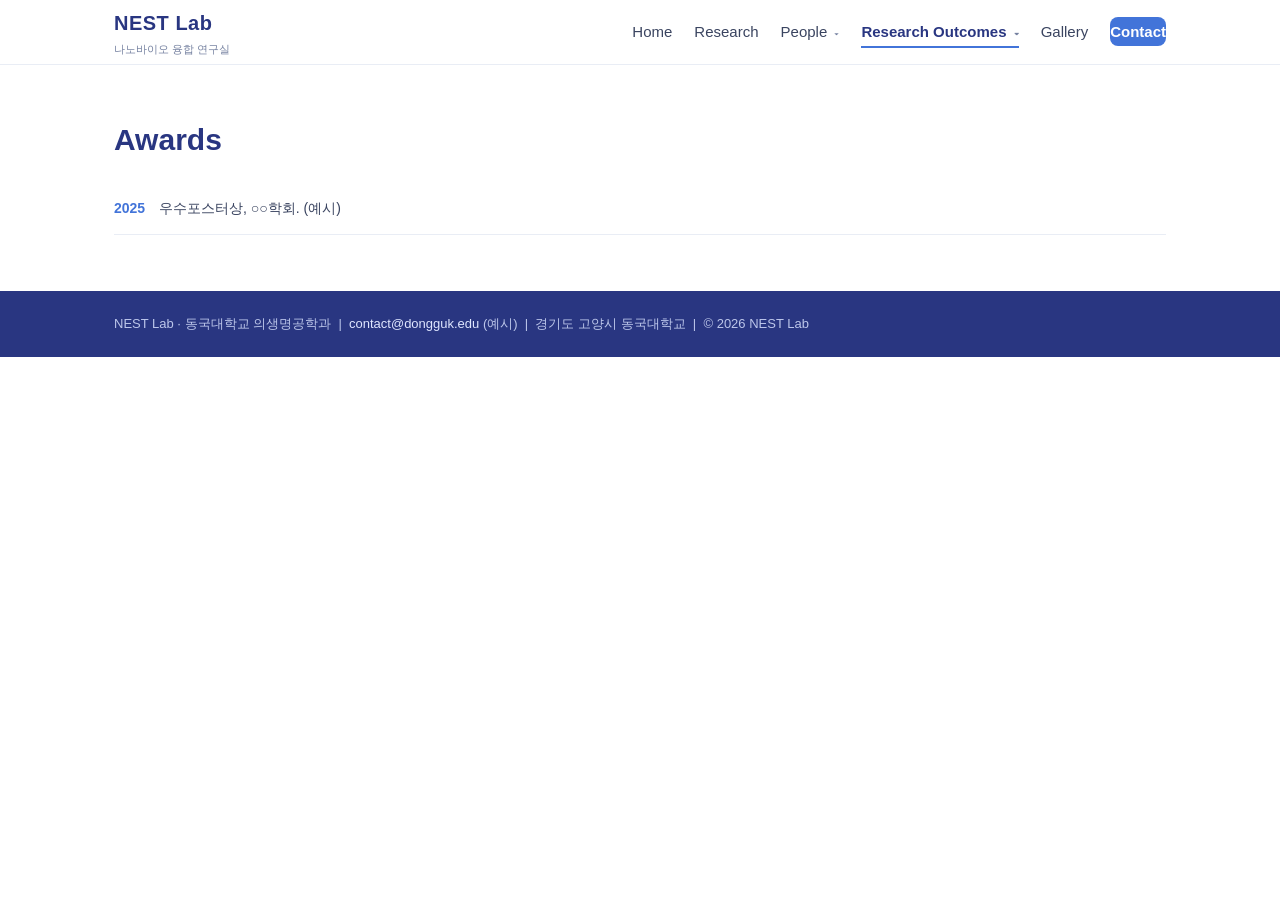
==== awards.html @ d7f4cd86 "feat: research outcomes pages" ====
<!DOCTYPE html>
<html lang="ko">
<head>
  <meta charset="UTF-8">
  <meta name="viewport" content="width=device-width, initial-scale=1">
  <title>Awards · NEST Lab</title>
  <link rel="stylesheet" href="assets/css/style.css">
</head>
<body>
  <header class="site-header" id="site-header"></header>
  <main>
    <section class="section"><div class="container">
      <h1 class="page-title reveal">Awards</h1>
      <ul class="list reveal">
        <li><span class="year">2025</span> 우수포스터상, ○○학회. (예시)</li>
      </ul>
    </div></section>
  </main>
  <footer class="site-footer" id="site-footer"></footer>
  <script src="assets/js/main.js"></script>
</body>
</html>
---- assets/css/style.css ----
/* ===== 팔레트 & 토큰 ===== */
:root{
  --navy:#293681; --blue:#4274D9; --sky:#95CCDD; --tint:#D0E7E6;
  --ink:#3a4460; --muted:#7581a0; --line:#e9edf5; --bg:#ffffff;
  --maxw:1100px; --radius:10px;
  --shadow:0 8px 30px rgba(41,54,129,.10);
  --font:"Pretendard","Noto Sans KR",-apple-system,"Segoe UI",sans-serif;
}
*{box-sizing:border-box;margin:0;padding:0}
html{scroll-behavior:smooth}
body{font-family:var(--font);color:var(--ink);background:var(--bg);line-height:1.7;-webkit-font-smoothing:antialiased}
a{color:inherit;text-decoration:none}
img{max-width:100%;display:block}
.container{max-width:var(--maxw);margin:0 auto;padding:0 24px}
.section{padding:56px 0}
.label{font-size:12px;letter-spacing:1.5px;font-weight:700;color:var(--muted)}
h1,h2,h3{color:var(--navy);line-height:1.25}
.page-title{font-size:30px;font-weight:800;margin-bottom:24px}

/* ===== 헤더 ===== */
.site-header{position:sticky;top:0;z-index:50;background:rgba(255,255,255,.92);
  backdrop-filter:blur(6px);border-bottom:1px solid var(--line);transition:box-shadow .25s}
.site-header.scrolled{box-shadow:0 4px 18px rgba(41,54,129,.08)}
.nav{display:flex;align-items:center;justify-content:space-between;height:64px}
.brand{font-size:20px;font-weight:800;color:var(--navy);letter-spacing:.5px}
.brand small{display:block;font-size:11px;font-weight:500;color:var(--muted);letter-spacing:0}
.menu{display:flex;align-items:center;gap:22px;font-size:15px}
.menu>li{position:relative;list-style:none}
.menu a{color:var(--ink);padding:6px 0;transition:color .15s}
.menu a:hover,.menu a.active{color:var(--navy);font-weight:700}
.menu a.active{border-bottom:2px solid var(--blue)}
.btn-contact{background:var(--blue);color:#fff!important;padding:8px 16px;border-radius:8px;font-weight:600}
.btn-contact:hover{background:var(--navy)}
.caret{font-size:10px;margin-left:3px;color:var(--muted)}

/* 드롭다운 (데스크톱: hover) */
.dropdown>.submenu{position:absolute;top:100%;left:0;min-width:190px;background:#fff;
  border:1px solid var(--line);border-radius:10px;box-shadow:var(--shadow);padding:6px 0;
  opacity:0;visibility:hidden;transform:translateY(6px);transition:all .18s;list-style:none}
.dropdown:hover>.submenu{opacity:1;visibility:visible;transform:translateY(0)}
.submenu a{display:block;padding:9px 16px;font-size:14px}
.submenu a:hover{background:var(--tint);color:var(--navy)}

/* 햄버거 (모바일에서만 표시) */
.hamburger{display:none;flex-direction:column;gap:5px;background:none;border:0;cursor:pointer;padding:6px}
.hamburger span{width:24px;height:2px;background:var(--navy);transition:.25s}

/* ===== 히어로 ===== */
.hero{background:linear-gradient(135deg,var(--tint),#eaf4f4 55%,#fff);padding:64px 0 48px}
.hero .eyebrow{color:var(--blue);font-weight:700;letter-spacing:1.5px;font-size:13px}
.hero h1{font-size:36px;font-weight:800;margin:12px 0}
.hero p{max-width:620px;color:var(--ink);font-size:16px}
.hero .cta{margin-top:22px;display:flex;gap:10px;flex-wrap:wrap}
.btn{display:inline-block;padding:11px 20px;border-radius:8px;font-weight:600;font-size:14px}
.btn-primary{background:var(--navy);color:#fff}
.btn-ghost{color:var(--blue);font-weight:700}

/* ===== 카드 그리드(연구 요약/연구주제) ===== */
.grid-3{display:grid;grid-template-columns:repeat(3,1fr);gap:18px}
.card{background:var(--tint);border-radius:var(--radius);padding:18px}
.card .dot{width:30px;height:30px;background:var(--blue);border-radius:8px}
.card h3{font-size:15px;margin:10px 0 4px}
.card p{font-size:13px;color:var(--ink)}

/* 연구 주제 상세(이미지 3장 + 캡션) */
.topic{padding:28px 0;border-top:1px solid var(--line)}
.topic h2{font-size:20px}
.topic .desc{color:var(--ink);font-size:14px;margin:6px 0 16px;max-width:760px}
.thumbs{display:grid;grid-template-columns:repeat(3,1fr);gap:16px}
.thumb figure{margin:0}
.thumb .ph{aspect-ratio:4/3;background:linear-gradient(160deg,var(--sky),var(--tint));
  border-radius:8px;display:flex;align-items:center;justify-content:center;color:var(--blue);font-size:13px}
.thumb figcaption{text-align:center;color:var(--navy);font-weight:600;font-size:13px;margin-top:8px}

/* ===== People ===== */
.pi{display:flex;gap:24px;align-items:center;flex-wrap:wrap}
.pi .photo{width:130px;height:165px;border-radius:10px;flex-shrink:0;
  background:linear-gradient(160deg,var(--sky),var(--tint));display:flex;align-items:center;justify-content:center;color:var(--blue);font-size:12px}
.pi h3{font-size:22px}
.pi .role{color:var(--ink);font-size:14px;margin-top:4px}
.members{display:grid;grid-template-columns:repeat(4,1fr);gap:18px;margin-top:16px}
.member .photo{aspect-ratio:1/1;background:var(--tint);border-radius:10px}
.member .name{font-weight:700;color:var(--navy);font-size:14px;margin-top:8px}
.member .pos{font-size:12px;color:var(--muted)}
.placeholder-box{border:1.5px dashed #cdd6e8;border-radius:10px;padding:16px 18px;color:var(--muted);font-size:14px}

/* ===== Outcomes 목록 ===== */
.list{list-style:none}
.list li{padding:14px 0;border-bottom:1px solid var(--line);font-size:14px}
.list .year{color:var(--blue);font-weight:700;margin-right:10px}

/* ===== Gallery ===== */
.gyear{font-size:26px;font-weight:800;margin:8px 0 20px}
.gallery{display:grid;grid-template-columns:repeat(3,1fr);gap:22px}
.gallery figure{margin:0;overflow:hidden;border-radius:8px}
.gallery .ph{aspect-ratio:4/3;background:linear-gradient(160deg,var(--sky),var(--tint));
  display:flex;align-items:center;justify-content:center;color:var(--blue);
  transition:transform .3s}
.gallery figure:hover .ph{transform:scale(1.06)}
.gallery figcaption{text-align:center;color:var(--navy);font-weight:700;font-size:13px;margin-top:10px}

/* ===== Contact ===== */
.contact-grid{display:grid;grid-template-columns:1fr 1fr;gap:30px}
.contact-grid .row{margin-bottom:14px}
.contact-grid .k{font-size:12px;color:var(--muted);letter-spacing:1px}
.contact-grid .v{font-size:15px;color:var(--navy);font-weight:600}
.map-ph{background:var(--tint);border-radius:10px;min-height:240px;display:flex;align-items:center;justify-content:center;color:var(--blue)}

/* ===== 푸터 ===== */
.site-footer{background:var(--navy);color:#bcc6ea;font-size:13px}
.site-footer .container{padding-top:22px;padding-bottom:22px}
.site-footer a{color:#dfe6ff}

/* ===== 은은한 애니메이션 ===== */
.reveal{opacity:0;transform:translateY(18px);transition:opacity .6s ease,transform .6s ease}
.reveal.visible{opacity:1;transform:none}
@media (prefers-reduced-motion:reduce){.reveal{opacity:1;transform:none;transition:none}}

/* ===== 반응형 (모바일 ≤820px) ===== */
@media (max-width:820px){
  .hamburger{display:flex}
  .menu{position:fixed;inset:64px 0 auto 0;flex-direction:column;align-items:stretch;gap:0;
    background:#fff;border-bottom:1px solid var(--line);padding:8px 0;
    max-height:0;overflow:hidden;transition:max-height .3s ease}
  .menu.open{max-height:80vh;overflow:auto}
  .menu>li{padding:0 24px}
  .menu>li>a{display:block;padding:12px 0}
  .btn-contact{display:inline-block;margin:8px 0}
  .dropdown>.submenu{position:static;opacity:1;visibility:visible;transform:none;
    box-shadow:none;border:0;padding:0 0 6px 12px;display:none}
  .dropdown.open>.submenu{display:block}
  .grid-3,.thumbs,.gallery{grid-template-columns:1fr}
  .members{grid-template-columns:repeat(2,1fr)}
  .contact-grid{grid-template-columns:1fr}
  .hero h1{font-size:28px}
}
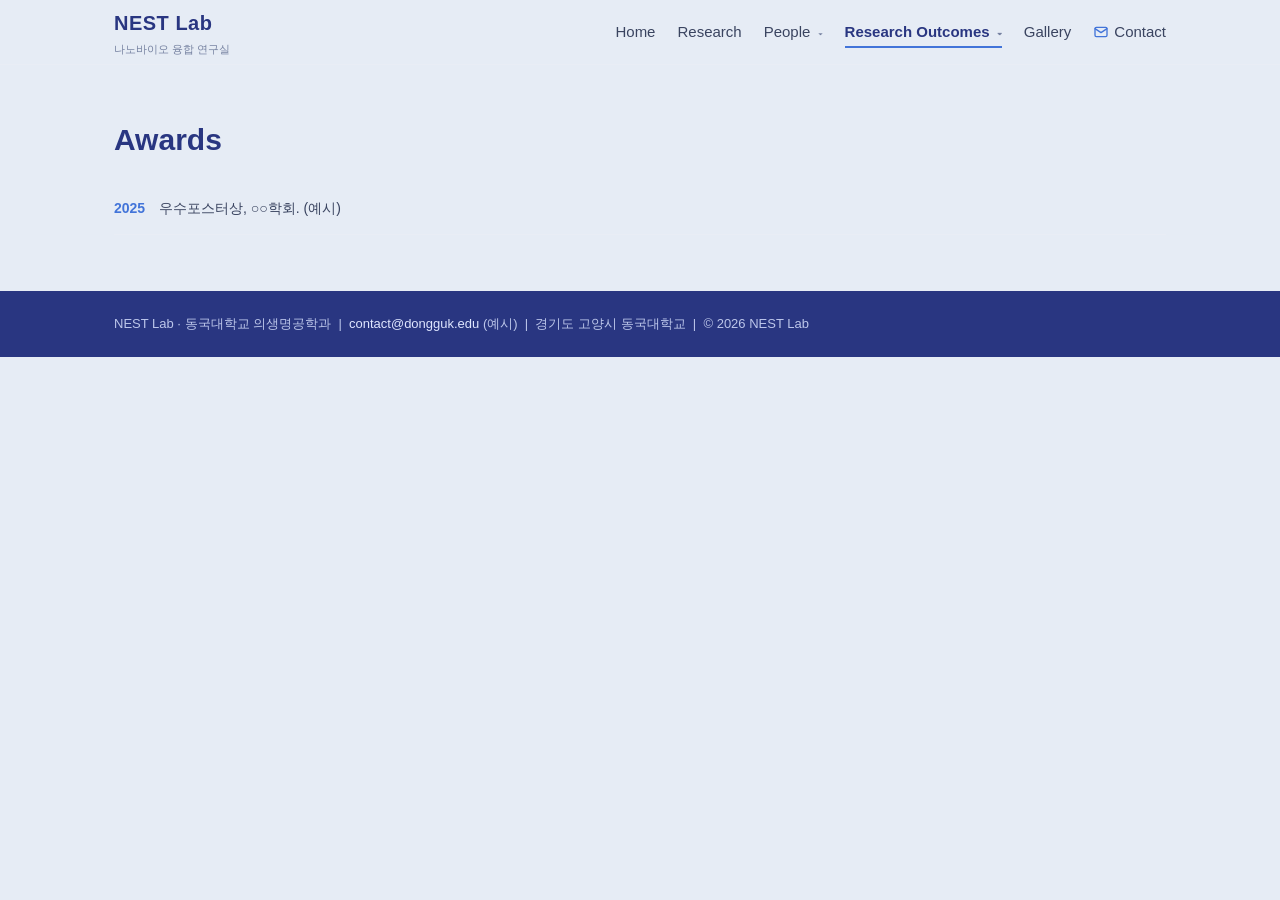
==== commit 25f29911: "feat: favicon links on all pages + organized assets/img folders" ====
--- a/awards.html
+++ b/awards.html
@@ -5,6 +5,7 @@
   <meta name="viewport" content="width=device-width, initial-scale=1">
   <title>Awards · NEST Lab</title>
   <link rel="stylesheet" href="assets/css/style.css">
+  <link rel="icon" type="image/png" href="assets/img/favicon.png">
 </head>
 <body>
   <header class="site-header" id="site-header"></header>
--- a/assets/css/style.css
+++ b/assets/css/style.css
@@ -1,7 +1,7 @@
 /* ===== 팔레트 & 토큰 ===== */
 :root{
   --navy:#293681; --blue:#4274D9; --sky:#95CCDD; --tint:#D0E7E6;
-  --ink:#3a4460; --muted:#7581a0; --line:#e9edf5; --bg:#ffffff;
+  --ink:#3a4460; --muted:#7581a0; --line:#e9edf5; --bg:#e6ecf5;
   --maxw:1100px; --radius:10px;
   --shadow:0 8px 30px rgba(41,54,129,.10);
   --font:"Pretendard","Noto Sans KR",-apple-system,"Segoe UI",sans-serif;
@@ -18,7 +18,7 @@
 .page-title{font-size:30px;font-weight:800;margin-bottom:24px}
 
 /* ===== 헤더 ===== */
-.site-header{position:sticky;top:0;z-index:50;background:rgba(255,255,255,.92);
+.site-header{position:sticky;top:0;z-index:50;background:rgba(230,236,245,.88);
   backdrop-filter:blur(6px);border-bottom:1px solid var(--line);transition:box-shadow .25s}
 .site-header.scrolled{box-shadow:0 4px 18px rgba(41,54,129,.08)}
 .nav{display:flex;align-items:center;justify-content:space-between;height:64px}
@@ -29,8 +29,8 @@
 .menu a{color:var(--ink);padding:6px 0;transition:color .15s}
 .menu a:hover,.menu a.active{color:var(--navy);font-weight:700}
 .menu a.active{border-bottom:2px solid var(--blue)}
-.btn-contact{background:var(--blue);color:#fff!important;padding:8px 16px;border-radius:8px;font-weight:600}
-.btn-contact:hover{background:var(--navy)}
+.nav-icon{width:16px;height:16px;vertical-align:-3px;margin-right:5px;stroke:var(--blue)}
+.menu a:hover .nav-icon,.menu a.active .nav-icon{stroke:var(--navy)}
 .caret{font-size:10px;margin-left:3px;color:var(--muted)}
 
 /* 드롭다운 (데스크톱: hover) */
@@ -46,7 +46,7 @@
 .hamburger span{width:24px;height:2px;background:var(--navy);transition:.25s}
 
 /* ===== 히어로 ===== */
-.hero{background:linear-gradient(135deg,var(--tint),#eaf4f4 55%,#fff);padding:64px 0 48px}
+.hero{background:linear-gradient(135deg,var(--tint),#eaf4f4 55%,var(--bg));padding:64px 0 48px}
 .hero .eyebrow{color:var(--blue);font-weight:700;letter-spacing:1.5px;font-size:13px}
 .hero h1{font-size:36px;font-weight:800;margin:12px 0}
 .hero p{max-width:620px;color:var(--ink);font-size:16px}
@@ -125,7 +125,6 @@
   .menu.open{max-height:80vh;overflow:auto}
   .menu>li{padding:0 24px}
   .menu>li>a{display:block;padding:12px 0}
-  .btn-contact{display:inline-block;margin:8px 0}
   .dropdown>.submenu{position:static;opacity:1;visibility:visible;transform:none;
     box-shadow:none;border:0;padding:0 0 6px 12px;display:none}
   .dropdown.open>.submenu{display:block}
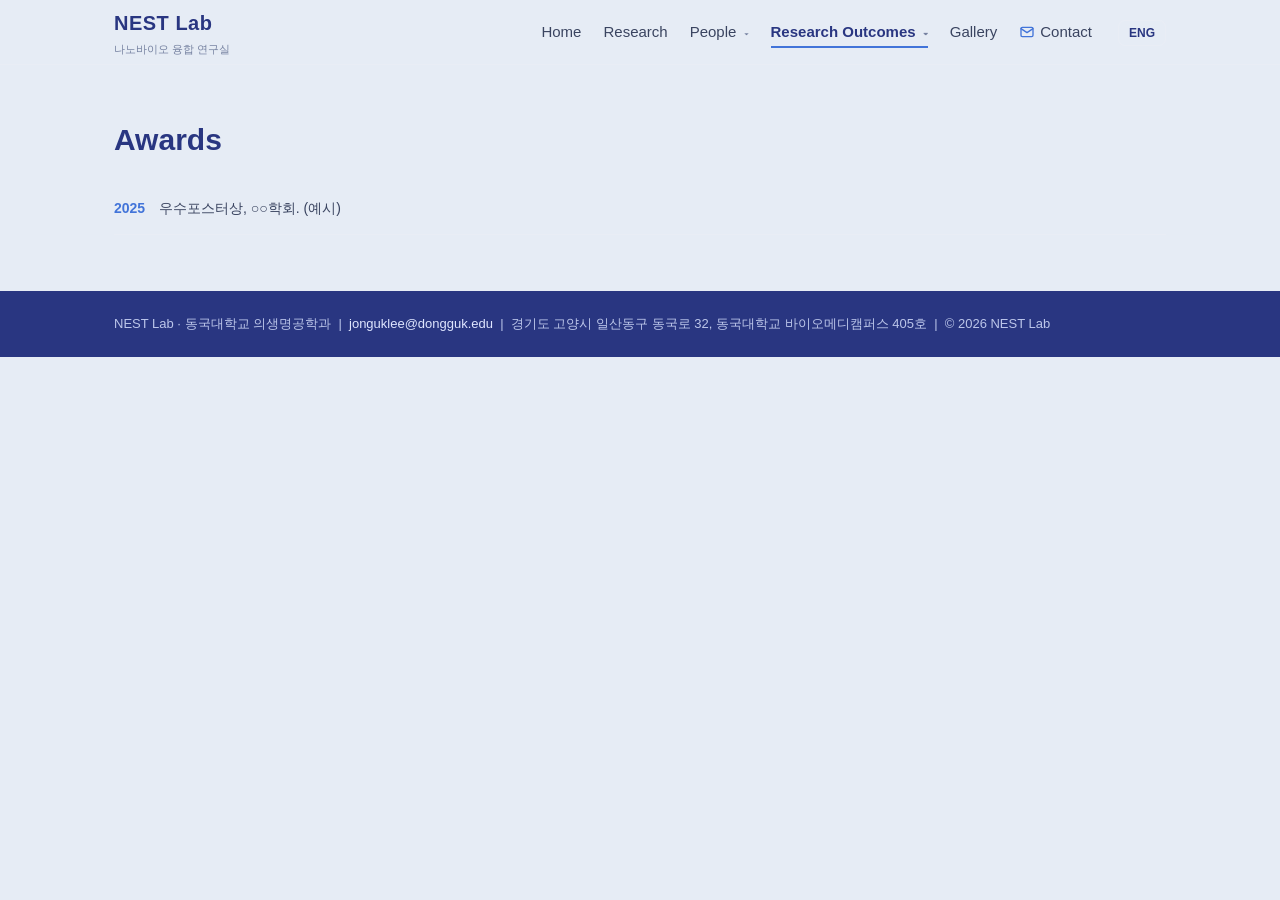
==== commit c295542b: "feat: KOR/ENG language toggle across all pages" ====
--- a/awards.html
+++ b/awards.html
@@ -5,6 +5,7 @@
   <meta name="viewport" content="width=device-width, initial-scale=1">
   <title>Awards · NEST Lab</title>
   <link rel="stylesheet" href="assets/css/style.css">
+  <link rel="icon" type="image/svg+xml" href="assets/img/favicon.svg">
   <link rel="icon" type="image/png" href="assets/img/favicon.png">
 </head>
 <body>
@@ -13,7 +14,7 @@
     <section class="section"><div class="container">
       <h1 class="page-title reveal">Awards</h1>
       <ul class="list reveal">
-        <li><span class="year">2025</span> 우수포스터상, ○○학회. (예시)</li>
+        <li><span class="year">2025</span> <span class="lang-ko">우수포스터상, ○○학회.</span><span class="lang-en">Best Poster Award, ○○ Society.</span> <span class="lang-ko">(예시)</span><span class="lang-en">(example)</span></li>
       </ul>
     </div></section>
   </main>
--- a/assets/css/style.css
+++ b/assets/css/style.css
@@ -8,7 +8,7 @@
 }
 *{box-sizing:border-box;margin:0;padding:0}
 html{scroll-behavior:smooth}
-body{font-family:var(--font);color:var(--ink);background:var(--bg);line-height:1.7;-webkit-font-smoothing:antialiased}
+body{font-family:var(--font);color:var(--ink);background:var(--bg);line-height:1.7;-webkit-font-smoothing:antialiased;word-break:keep-all;overflow-wrap:break-word}
 a{color:inherit;text-decoration:none}
 img{max-width:100%;display:block}
 .container{max-width:var(--maxw);margin:0 auto;padding:0 24px}
@@ -105,6 +105,9 @@
 .contact-grid .k{font-size:12px;color:var(--muted);letter-spacing:1px}
 .contact-grid .v{font-size:15px;color:var(--navy);font-weight:600}
 .map-ph{background:var(--tint);border-radius:10px;min-height:240px;display:flex;align-items:center;justify-content:center;color:var(--blue)}
+.map{width:100%;min-height:300px;border:0;border-radius:10px;display:block}
+.map-link{display:inline-block;margin-top:10px;color:var(--blue);font-weight:600;font-size:13px}
+.contact-grid .v a{color:var(--blue)}
 
 /* ===== 푸터 ===== */
 .site-footer{background:var(--navy);color:#bcc6ea;font-size:13px}
@@ -133,3 +136,10 @@
   .contact-grid{grid-template-columns:1fr}
   .hero h1{font-size:28px}
 }
+
+/* ===== 언어 전환 (KOR/ENG) ===== */
+html[lang="en"] .lang-ko{display:none}
+html[lang="ko"] .lang-en{display:none}
+.lang-toggle{margin-left:4px;background:none;border:1px solid var(--line);color:var(--navy);
+  font-weight:700;font-size:12px;padding:6px 10px;border-radius:7px;cursor:pointer;font-family:inherit;line-height:1}
+.lang-toggle:hover{background:var(--tint)}
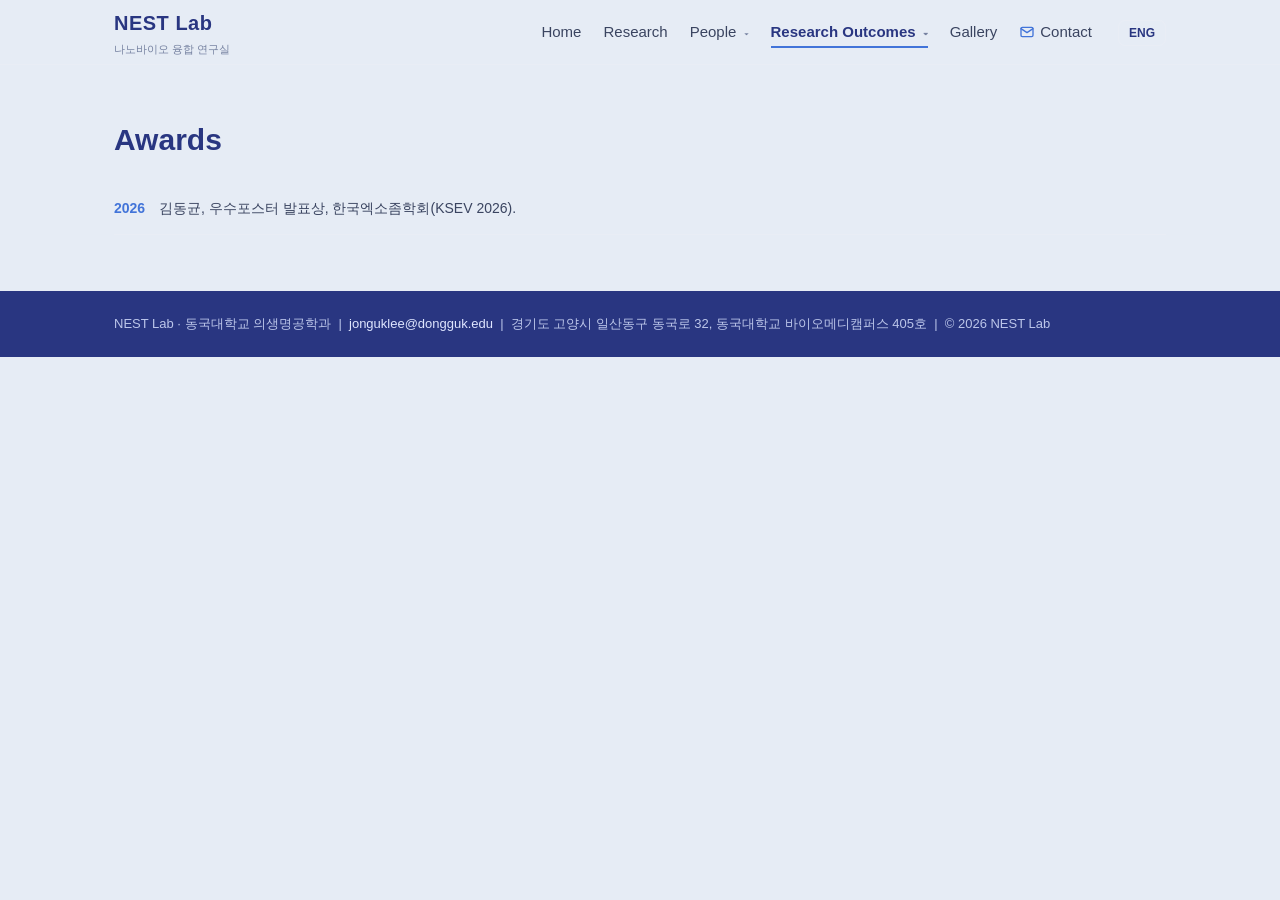
==== commit 3a7b2776: "content: KSEV 2026 poster/award, 27 publications, PI photo, gallery slider - Conferences/Awards/News" ====
--- a/awards.html
+++ b/awards.html
@@ -14,7 +14,7 @@
     <section class="section"><div class="container">
       <h1 class="page-title reveal">Awards</h1>
       <ul class="list reveal">
-        <li><span class="year">2025</span> <span class="lang-ko">우수포스터상, ○○학회.</span><span class="lang-en">Best Poster Award, ○○ Society.</span> <span class="lang-ko">(예시)</span><span class="lang-en">(example)</span></li>
+        <li><span class="year">2026</span> <span class="lang-ko">김동균, 우수포스터 발표상, 한국엑소좀학회(KSEV 2026).</span><span class="lang-en">Dong Gyun Kim, Best Poster Presentation Award, KSEV 2026.</span></li>
       </ul>
     </div></section>
   </main>
--- a/assets/css/style.css
+++ b/assets/css/style.css
@@ -21,7 +21,7 @@
 .site-header{position:sticky;top:0;z-index:50;background:rgba(230,236,245,.88);
   backdrop-filter:blur(6px);border-bottom:1px solid var(--line);transition:box-shadow .25s}
 .site-header.scrolled{box-shadow:0 4px 18px rgba(41,54,129,.08)}
-.nav{display:flex;align-items:center;justify-content:space-between;height:64px}
+.nav{display:flex;align-items:center;justify-content:space-between;min-height:64px}
 .brand{font-size:20px;font-weight:800;color:var(--navy);letter-spacing:.5px}
 .brand small{display:block;font-size:11px;font-weight:500;color:var(--muted);letter-spacing:0}
 .menu{display:flex;align-items:center;gap:22px;font-size:15px}
@@ -82,6 +82,7 @@
 .member .photo{aspect-ratio:1/1;background:var(--tint);border-radius:10px}
 .member .name{font-weight:700;color:var(--navy);font-size:14px;margin-top:8px}
 .member .pos{font-size:12px;color:var(--muted)}
+.photo img{width:100%;height:100%;object-fit:cover;border-radius:10px}
 .placeholder-box{border:1.5px dashed #cdd6e8;border-radius:10px;padding:16px 18px;color:var(--muted);font-size:14px}
 
 /* ===== Outcomes 목록 ===== */
@@ -97,6 +98,16 @@
   display:flex;align-items:center;justify-content:center;color:var(--blue);
   transition:transform .3s}
 .gallery figure:hover .ph{transform:scale(1.06)}
+.gallery img{aspect-ratio:4/3;width:100%;object-fit:cover;transition:transform .3s}
+.gallery figure:hover img{transform:scale(1.06)}
+.slides{position:relative}
+.slides .track{display:flex;overflow-x:auto;scroll-snap-type:x mandatory;scrollbar-width:none}
+.slides .track::-webkit-scrollbar{display:none}
+.slides img{flex:0 0 100%;scroll-snap-align:start}
+.slides button{position:absolute;top:50%;transform:translateY(-50%);width:32px;height:32px;border:0;border-radius:50%;
+  background:rgba(255,255,255,.85);color:var(--navy);font-size:20px;line-height:1;cursor:pointer}
+.slides .prev{left:8px}
+.slides .next{right:8px}
 .gallery figcaption{text-align:center;color:var(--navy);font-weight:700;font-size:13px;margin-top:10px}
 
 /* ===== Contact ===== */
@@ -121,8 +132,8 @@
 
 /* ===== 반응형 (모바일 ≤820px) ===== */
 @media (max-width:820px){
-  .hamburger{display:flex}
-  .menu{position:fixed;inset:64px 0 auto 0;flex-direction:column;align-items:stretch;gap:0;
+  .hamburger{display:flex;position:absolute;top:16px;right:24px}
+  .menu{position:absolute;top:100%;left:0;right:0;flex-direction:column;align-items:stretch;gap:0;
     background:#fff;border-bottom:1px solid var(--line);padding:8px 0;
     max-height:0;overflow:hidden;transition:max-height .3s ease}
   .menu.open{max-height:80vh;overflow:auto}
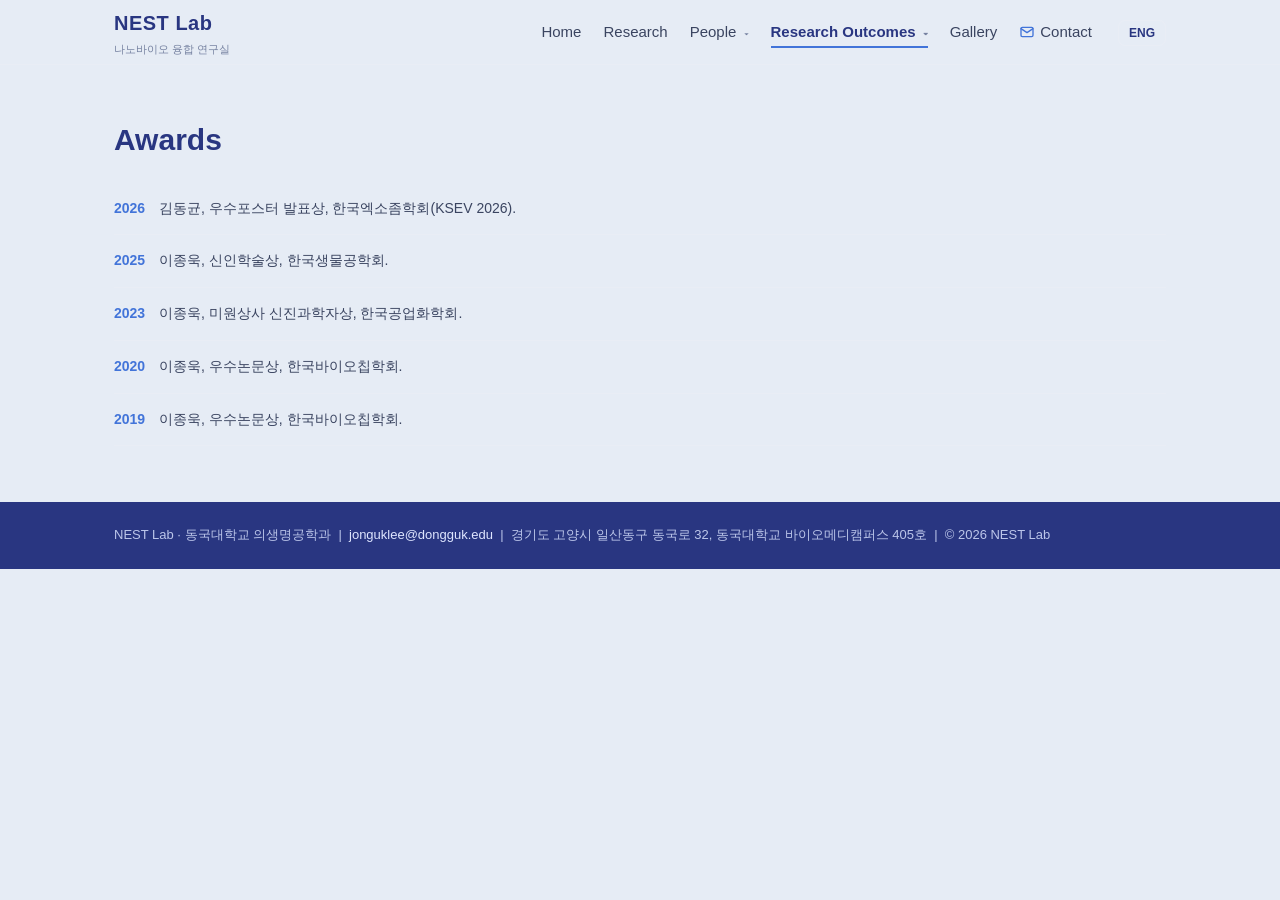
==== commit ce36014a: "content: PI awards; sharper AI clinical analysis figure and Home card - Awards: KSBB Young Investiga" ====
--- a/awards.html
+++ b/awards.html
@@ -15,6 +15,10 @@
       <h1 class="page-title reveal">Awards</h1>
       <ul class="list reveal">
         <li><span class="year">2026</span> <span class="lang-ko">김동균, 우수포스터 발표상, 한국엑소좀학회(KSEV 2026).</span><span class="lang-en">Dong Gyun Kim, Best Poster Presentation Award, KSEV 2026.</span></li>
+        <li><span class="year">2025</span> <span class="lang-ko">이종욱, 신인학술상, 한국생물공학회.</span><span class="lang-en">Jong Uk Lee, Young Investigator Award, The Korean Society for Biotechnology and Bioengineering (KSBB).</span></li>
+        <li><span class="year">2023</span> <span class="lang-ko">이종욱, 미원상사 신진과학자상, 한국공업화학회.</span><span class="lang-en">Jong Uk Lee, Miwon Commercial Young Scientist Award, The Korean Society of Industrial and Engineering Chemistry (KSIEC).</span></li>
+        <li><span class="year">2020</span> <span class="lang-ko">이종욱, 우수논문상, 한국바이오칩학회.</span><span class="lang-en">Jong Uk Lee, Excellent Paper Award, The Korean BioChip Society.</span></li>
+        <li><span class="year">2019</span> <span class="lang-ko">이종욱, 우수논문상, 한국바이오칩학회.</span><span class="lang-en">Jong Uk Lee, Excellent Paper Award, The Korean BioChip Society.</span></li>
       </ul>
     </div></section>
   </main>
--- a/assets/css/style.css
+++ b/assets/css/style.css
@@ -57,20 +57,37 @@
 
 /* ===== 카드 그리드(연구 요약/연구주제) ===== */
 .grid-3{display:grid;grid-template-columns:repeat(3,1fr);gap:18px}
-.card{background:var(--tint);border-radius:var(--radius);padding:18px}
-.card .dot{width:30px;height:30px;background:var(--blue);border-radius:8px}
-.card h3{font-size:15px;margin:10px 0 4px}
-.card p{font-size:13px;color:var(--ink)}
+.card{display:flex;flex-direction:column;background:#fff;border-radius:var(--radius);overflow:hidden;
+  box-shadow:0 1px 3px rgba(41,54,129,.08);transition:transform .25s,box-shadow .25s}
+.card:hover{transform:translateY(-4px);box-shadow:0 10px 24px rgba(41,54,129,.14)}
+.card img{display:block;width:100%;height:auto;aspect-ratio:16/10;border-bottom:1px solid var(--line)}
+.card .body{display:flex;flex-direction:column;flex:1;padding:16px 18px 18px}
+.card h3{font-size:16px;margin-bottom:6px}
+.card p{font-size:13px;color:var(--ink);flex:1}
+.card .more{margin-top:12px;font-size:13px;font-weight:600;color:var(--blue)}
+/* Home 모집 공고 */
+.recruit{background:var(--tint);border-radius:var(--radius);padding:28px 32px}
+.recruit h2{font-size:22px;margin:6px 0 10px}
+.recruit p{font-size:14px;max-width:820px}
+.recruit dl{display:grid;grid-template-columns:auto 1fr;gap:6px 18px;margin:16px 0 20px;font-size:14px}
+.recruit dt{font-weight:700;color:var(--navy)}
+.recruit .actions{display:flex;flex-wrap:wrap;gap:8px 12px;align-items:center}
 
-/* 연구 주제 상세(이미지 3장 + 캡션) */
+/* 연구 주제 상세 (WET/DRY 파트 > 주제별 설명 + 그림) */
+.part{padding:40px 0 8px}
+.part,.topic{scroll-margin-top:72px}  /* Home 카드 링크(#앵커)로 왔을 때 상단 고정 메뉴에 제목이 가리지 않게 */
+.part h2{font-size:26px;border-left:5px solid var(--blue);padding-left:12px}
+.part .desc,.topic .desc{color:var(--ink);font-size:14px;margin:6px 0 16px;max-width:760px}
 .topic{padding:28px 0;border-top:1px solid var(--line)}
-.topic h2{font-size:20px}
-.topic .desc{color:var(--ink);font-size:14px;margin:6px 0 16px;max-width:760px}
-.thumbs{display:grid;grid-template-columns:repeat(3,1fr);gap:16px}
-.thumb figure{margin:0}
-.thumb .ph{aspect-ratio:4/3;background:linear-gradient(160deg,var(--sky),var(--tint));
-  border-radius:8px;display:flex;align-items:center;justify-content:center;color:var(--blue);font-size:13px}
-.thumb figcaption{text-align:center;color:var(--navy);font-weight:600;font-size:13px;margin-top:8px}
+.topic h3{font-size:20px}
+.topic .tag{display:inline-block;vertical-align:middle;margin-left:8px;padding:2px 10px;border:1px solid var(--blue);
+  border-radius:999px;color:var(--blue);font-size:11px;font-weight:600;letter-spacing:.5px}
+.intro{font-size:15px;margin:0 0 8px}
+/* 그림 줄: img마다 style="--ar:가로/세로" → 한 줄의 그림 높이가 같아지고, 좁은 화면에선 줄바꿈 */
+.thumbs{display:flex;flex-wrap:wrap;gap:16px;align-items:flex-start;justify-content:center}
+.thumbs img{flex:var(--ar) 1 calc(var(--ar) * 200px);min-width:0;height:auto;max-height:420px;
+  max-width:calc(var(--ar) * 420px);  /* 높이 420 상한에 맞춰 폭도 줄임 → 좌우 흰 띠 없음 */
+  object-fit:contain;background:#fff;border-radius:8px}
 
 /* ===== People ===== */
 .pi{display:flex;gap:24px;align-items:center;flex-wrap:wrap}
@@ -89,6 +106,8 @@
 .list{list-style:none}
 .list li{padding:14px 0;border-bottom:1px solid var(--line);font-size:14px}
 .list .year{color:var(--blue);font-weight:700;margin-right:10px}
+.list a{color:var(--navy)}
+.list a:hover{text-decoration:underline}
 
 /* ===== Gallery ===== */
 .gyear{font-size:26px;font-weight:800;margin:8px 0 20px}
@@ -142,9 +161,12 @@
   .dropdown>.submenu{position:static;opacity:1;visibility:visible;transform:none;
     box-shadow:none;border:0;padding:0 0 6px 12px;display:none}
   .dropdown.open>.submenu{display:block}
-  .grid-3,.thumbs,.gallery{grid-template-columns:1fr}
+  .grid-3,.gallery{grid-template-columns:1fr}
   .members{grid-template-columns:repeat(2,1fr)}
   .contact-grid{grid-template-columns:1fr}
+  .recruit{padding:22px 20px}
+  .recruit dl{grid-template-columns:1fr;gap:2px}
+  .recruit dd{margin-bottom:8px}
   .hero h1{font-size:28px}
 }
 
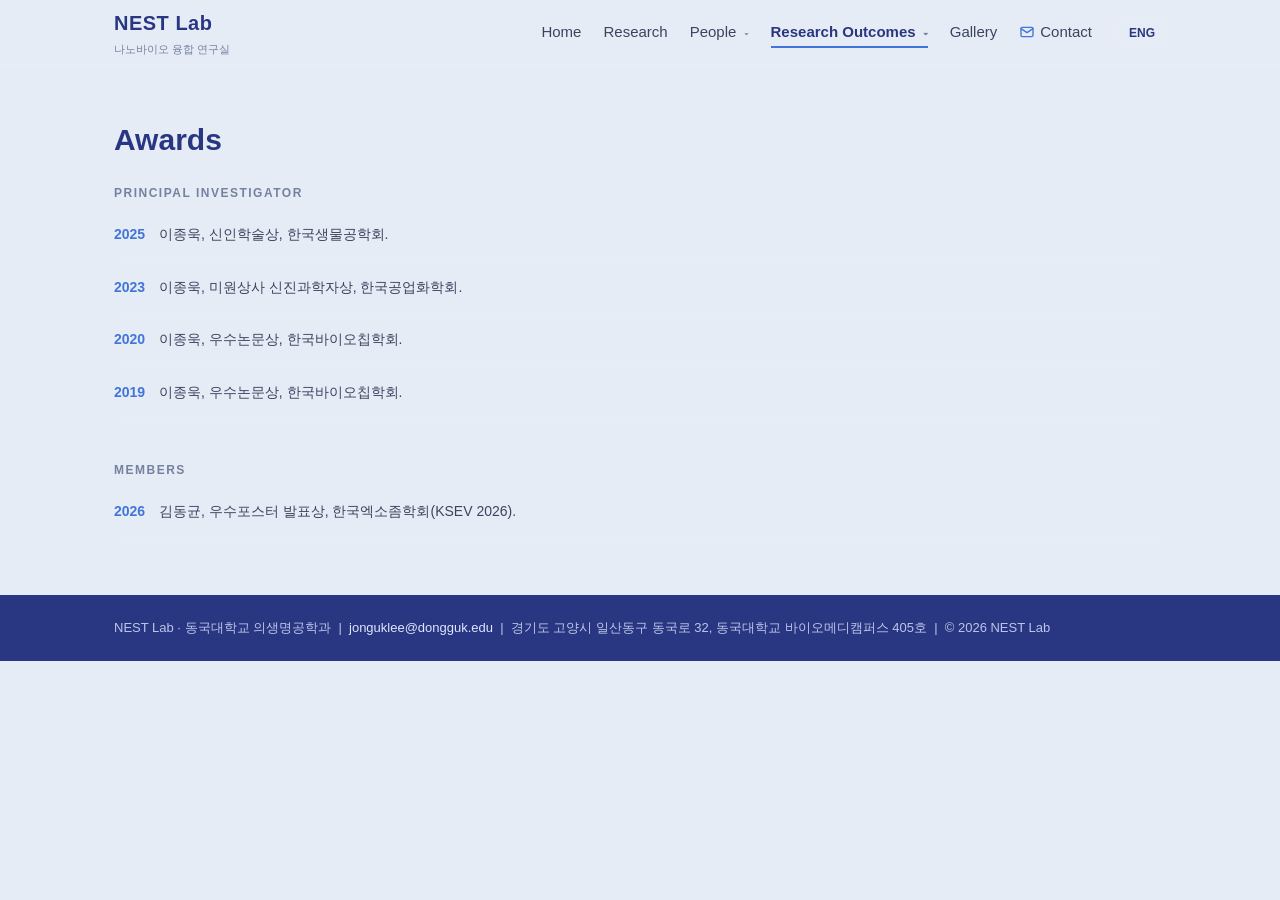
==== commit 3de193f8: "content: split awards into PI and members sections Co-Authored-By: Claude Opus 5.5 <noreply@anthropi" ====
--- a/awards.html
+++ b/awards.html
@@ -13,13 +13,21 @@
   <main>
     <section class="section"><div class="container">
       <h1 class="page-title reveal">Awards</h1>
-      <ul class="list reveal">
-        <li><span class="year">2026</span> <span class="lang-ko">김동균, 우수포스터 발표상, 한국엑소좀학회(KSEV 2026).</span><span class="lang-en">Dong Gyun Kim, Best Poster Presentation Award, KSEV 2026.</span></li>
+      <div class="reveal">
+        <div class="label">PRINCIPAL INVESTIGATOR</div>
+        <ul class="list" style="margin-top:6px">
         <li><span class="year">2025</span> <span class="lang-ko">이종욱, 신인학술상, 한국생물공학회.</span><span class="lang-en">Jong Uk Lee, Young Investigator Award, The Korean Society for Biotechnology and Bioengineering (KSBB).</span></li>
         <li><span class="year">2023</span> <span class="lang-ko">이종욱, 미원상사 신진과학자상, 한국공업화학회.</span><span class="lang-en">Jong Uk Lee, Miwon Commercial Young Scientist Award, The Korean Society of Industrial and Engineering Chemistry (KSIEC).</span></li>
         <li><span class="year">2020</span> <span class="lang-ko">이종욱, 우수논문상, 한국바이오칩학회.</span><span class="lang-en">Jong Uk Lee, Excellent Paper Award, The Korean BioChip Society.</span></li>
         <li><span class="year">2019</span> <span class="lang-ko">이종욱, 우수논문상, 한국바이오칩학회.</span><span class="lang-en">Jong Uk Lee, Excellent Paper Award, The Korean BioChip Society.</span></li>
-      </ul>
+        </ul>
+      </div>
+      <div class="reveal" style="margin-top:40px">
+        <div class="label">MEMBERS</div>
+        <ul class="list" style="margin-top:6px">
+        <li><span class="year">2026</span> <span class="lang-ko">김동균, 우수포스터 발표상, 한국엑소좀학회(KSEV 2026).</span><span class="lang-en">Dong Gyun Kim, Best Poster Presentation Award, KSEV 2026.</span></li>
+        </ul>
+      </div>
     </div></section>
   </main>
   <footer class="site-footer" id="site-footer"></footer>
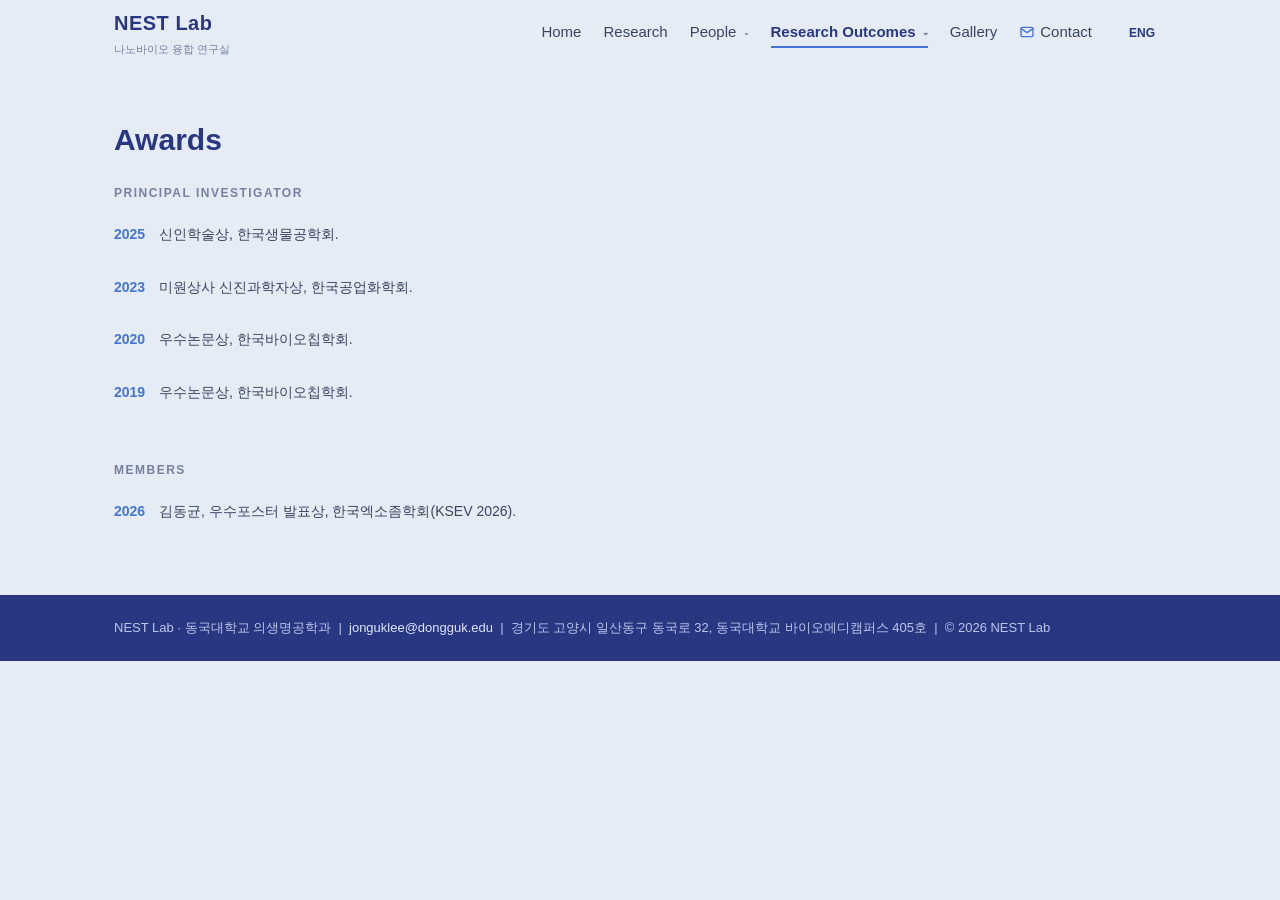
==== commit a19660fd: "content: drop PI name from PI award entries Co-Authored-By: Claude Opus 5.5 <noreply@anthropic.com>" ====
--- a/awards.html
+++ b/awards.html
@@ -16,10 +16,10 @@
       <div class="reveal">
         <div class="label">PRINCIPAL INVESTIGATOR</div>
         <ul class="list" style="margin-top:6px">
-        <li><span class="year">2025</span> <span class="lang-ko">이종욱, 신인학술상, 한국생물공학회.</span><span class="lang-en">Jong Uk Lee, Young Investigator Award, The Korean Society for Biotechnology and Bioengineering (KSBB).</span></li>
-        <li><span class="year">2023</span> <span class="lang-ko">이종욱, 미원상사 신진과학자상, 한국공업화학회.</span><span class="lang-en">Jong Uk Lee, Miwon Commercial Young Scientist Award, The Korean Society of Industrial and Engineering Chemistry (KSIEC).</span></li>
-        <li><span class="year">2020</span> <span class="lang-ko">이종욱, 우수논문상, 한국바이오칩학회.</span><span class="lang-en">Jong Uk Lee, Excellent Paper Award, The Korean BioChip Society.</span></li>
-        <li><span class="year">2019</span> <span class="lang-ko">이종욱, 우수논문상, 한국바이오칩학회.</span><span class="lang-en">Jong Uk Lee, Excellent Paper Award, The Korean BioChip Society.</span></li>
+        <li><span class="year">2025</span> <span class="lang-ko">신인학술상, 한국생물공학회.</span><span class="lang-en">Young Investigator Award, The Korean Society for Biotechnology and Bioengineering (KSBB).</span></li>
+        <li><span class="year">2023</span> <span class="lang-ko">미원상사 신진과학자상, 한국공업화학회.</span><span class="lang-en">Miwon Commercial Young Scientist Award, The Korean Society of Industrial and Engineering Chemistry (KSIEC).</span></li>
+        <li><span class="year">2020</span> <span class="lang-ko">우수논문상, 한국바이오칩학회.</span><span class="lang-en">Excellent Paper Award, The Korean BioChip Society.</span></li>
+        <li><span class="year">2019</span> <span class="lang-ko">우수논문상, 한국바이오칩학회.</span><span class="lang-en">Excellent Paper Award, The Korean BioChip Society.</span></li>
         </ul>
       </div>
       <div class="reveal" style="margin-top:40px">
